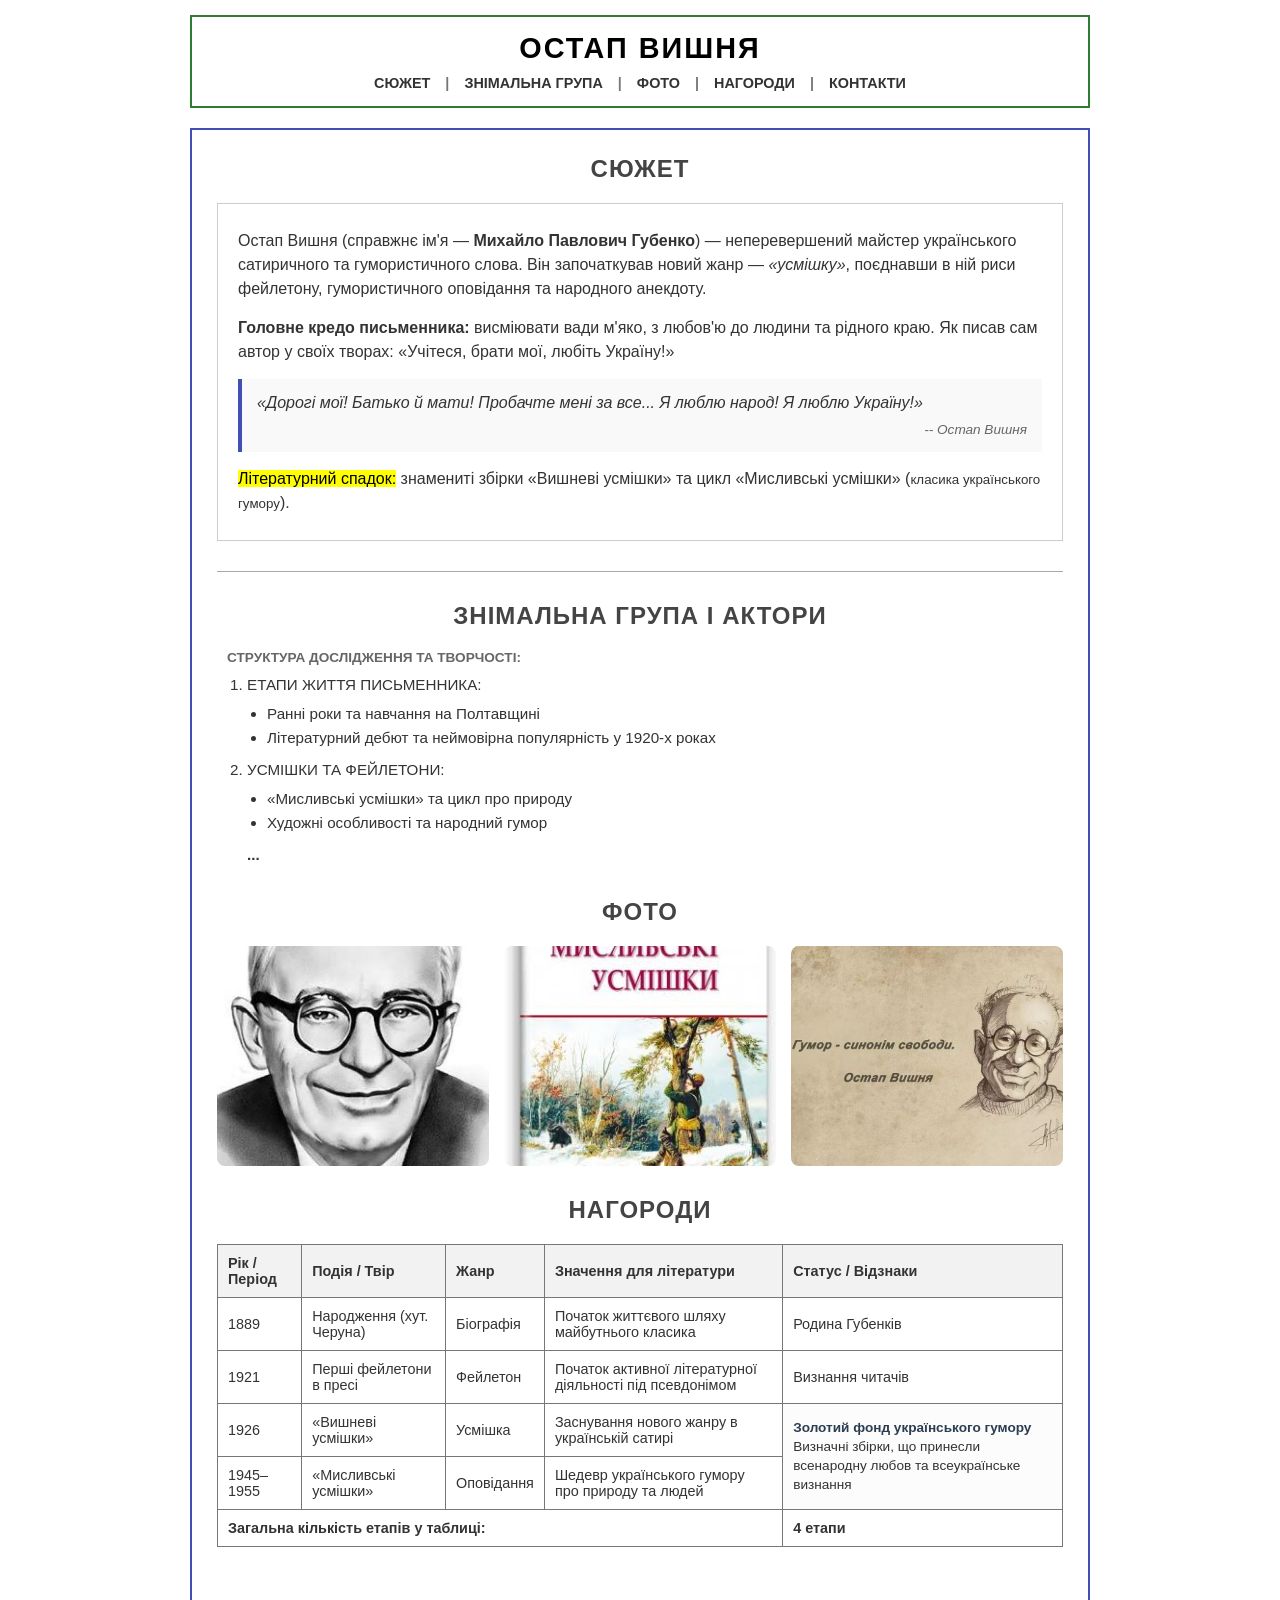
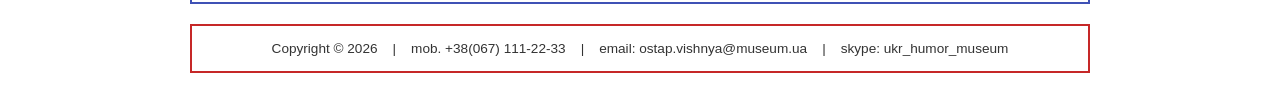
==== index.html @ f0d38ed3 "Initial commit" ====
<!DOCTYPE html>
<html lang="uk">
<head>
    <meta charset="UTF-8">
    <meta name="viewport" content="width=device-width, initial-scale=1.0">
    <meta name="description" content="Персональний сайт, присвячений життю та творчості Остапа Вишні">
    <title>Остап Вишня — Життя і творчість</title>
    <link rel="stylesheet" href="css/styles.css">
</head>
<body>

    <!-- Шапка сайту (Зелена рамка на макеті) -->
    <header class="site-header">
        <div class="header-box">
            <h1>ОСТАП ВИШНЯ</h1>
            <nav class="main-nav">
                <ul>
                    <li><a href="#story">СЮЖЕТ</a></li>
                    <li><span>|</span></li>
                    <li><a href="#team">ЗНІМАЛЬНА ГРУПА</a></li>
                    <li><span>|</span></li>
                    <li><a href="#photos">ФОТО</a></li>
                    <li><span>|</span></li>
                    <li><a href="#awards">НАГОРОДИ</a></li>
                    <li><span>|</span></li>
                    <li><a href="contact.html">КОНТАКТИ</a></li>
                </ul>
            </nav>
        </div>
    </header>

    <!-- Головний контейнер вмісту (Синя рамка на макеті) -->
    <main class="main-container">
        
        <!-- Секція: СЮЖЕТ -->
        <section id="story" class="content-section">
            <h2>СЮЖЕТ</h2>
            <div class="story-content">
                <p>
                    Остап Вишня (справжнє ім'я — <strong>Михайло Павлович Губенко</strong>) — неперевершений майстер українського сатиричного та гумористичного слова. 
                    Він започаткував новий жанр — <em>«усмішку»</em>, поєднавши в ній риси фейлетону, гумористичного оповідання та народного анекдоту.
                </p>
                
                <p>
                    <strong>Головне кредо письменника:</strong> висміювати вади м'яко, з любов'ю до людини та рідного краю. 
                    Як писав сам автор у своїх творах: <q>Учітеся, брати мої, любіть Україну!</q>
                </p>

                <blockquote cite="https://uk.wikipedia.org/wiki/Остап_Вишня">
                    <p>«Дорогі мої! Батько й мати! Пробачте мені за все... Я люблю народ! Я люблю Україну!»</p>
                    <cite>-- Остап Вишня</cite>
                </blockquote>

                <p>
                    <mark>Літературний спадок:</mark> знамениті збірки «Вишневі усмішки» та цикл «Мисливські усмішки» (<small>класика українського гумору</small>).
                </p>
            </div>
        </section>

        <hr class="section-divider">

        <!-- Секція: ЗНІМАЛЬНА ГРУПА І АКТОРИ -->
        <section id="team" class="content-section">
            <h2>ЗНІМАЛЬНА ГРУПА І АКТОРИ</h2>
            <div class="team-content">
                <p class="text-label">СТРУКТУРА ДОСЛІДЖЕННЯ ТА ТВОРЧОСТІ:</p>
                <ol>
                    <li>ЕТАПИ ЖИТТЯ ПИСЬМЕННИКА:
                        <ul>
                            <li>Ранні роки та навчання на Полтавщині</li>
                            <li>Літературний дебют та неймовірна популярність у 1920-х роках</li>
                        </ul>
                    </li>
                    <li>УСМІШКИ ТА ФЕЙЛЕТОНИ:
                        <ul>
                            <li>«Мисливські усмішки» та цикл про природу</li>
                            <li>Художні особливості та народний гумор</li>
                        </ul>
                    </li>
                    <li class="dots">...</li>
                </ol>
            </div>
        </section>

       <!-- Секція: ФОТО -->
        <section id="photos" class="content-section">
            <h2>ФОТО</h2>
            <div class="photo-grid">
                
                <!-- 1. Звичайна картинка (Портрет Остапа Вишні) -->
                <div class="photo-card">
                    <img src="images/ostap_visnya.jpg" alt="Портрет Остапа Вишні">
                </div>

                <!-- 2. Картинка-посилання на іншу сторінку (Обкладинка книг) -->
                <div class="photo-card">
                    <a href="contact.html">
                        <img src="images/books.jpg" alt="Мисливські усмішки">
                    </a>
                </div>

                             <!-- 3. Картинка з інтерактивною областю переходу (Ілюстрація з риболовлею) -->
<div class="photo-card">
    <img src="images/nature.jpg" alt="Ілюстрація до творів" usemap="#workmap">
    <map name="workmap">
        <area shape="rect" coords="0,0,250,250" href="https://uk.wikipedia.org/wiki/Остап_Вишня" target="_blank" alt="Біографія Остапа Вишні на Вікіпедії">
    </map>
</div>
        </section>
        <!-- Секція: НАГОРОДИ (Таблиця з об'єднанням комірок для літературної спадщини) -->
        <section id="awards" class="content-section">
            <h2>НАГОРОДИ</h2>
            <table class="custom-table">
                <thead>
                    <tr>
                        <th>Рік / Період</th>
                        <th>Подія / Твір</th>
                        <th>Жанр</th>
                        <th>Значення для літератури</th>
                        <th>Статус / Відзнаки</th>
                    </tr>
                </thead>
                <tbody>
                    <tr>
                        <td>1889</td>
                        <td>Народження (хут. Черуна)</td>
                        <td>Біографія</td>
                        <td>Початок життєвого шляху майбутнього класика</td>
                        <td>Родина Губенків</td>
                    </tr>
                    <tr>
                        <td>1921</td>
                        <td>Перші фейлетони в пресі</td>
                        <td>Фейлетон</td>
                        <td>Початок активної літературної діяльності під псевдонімом</td>
                        <td>Визнання читачів</td>
                    </tr>
                    <tr>
                        <td>1926</td>
                        <td>«Вишневі усмішки»</td>
                        <td>Усмішка</td>
                        <td>Заснування нового жанру в українській сатирі</td>
                        <td rowspan="2" class="merged-content-cell">
                            <strong>Золотий фонд українського гумору</strong><br>
                            <span>Визначні збірки, що принесли всенародну любов та всеукраїнське визнання</span>
                        </td>
                    </tr>
                    <tr>
                        <td>1945–1955</td>
                        <td>«Мисливські усмішки»</td>
                        <td>Оповідання</td>
                        <td>Шедевр українського гумору про природу та людей</td>
                    </tr>
                </tbody>
                <tfoot>
                    <tr>
                        <td colspan="4">Загальна кількість етапів у таблиці:</td>
                        <td><strong>4 етапи</strong></td>
                    </tr>
                </tfoot>
            </table>
        </section>

    </main>

    <!-- Підвал сайту (Червона рамка на макеті) -->
    <footer class="site-footer">
        <div class="footer-content">
            <span>Copyright &copy; 2026</span> 
            <span>|</span> 
            <span>mob. +38(067) 111-22-33</span> 
            <span>|</span> 
            <span>email: ostap.vishnya@museum.ua</span> 
            <span>|</span> 
            <span>skype: ukr_humor_museum</span>
        </div>
    </footer>

</body>
</html>
---- css/styles.css ----
*
{
box-sizing: border-box;
margin: 0;
padding: 0;
}

html {
scroll-behavior: smooth;
}

body {
margin: 0;
font-family: Arial, Helvetica, sans-serif;
font-size: 14px;
background: #fff;
color: #333;
padding: 15px;
}

.page {
width: 844px;
max-width: 100%;
margin: 0 auto;
padding-bottom: 90px;
}

/* =========================================
ШАПКА САЙТУ (Головна сторінка - index.html)
========================================= */
.site-header {
border: 2px solid #2e7d32;
padding: 15px;
background-color: #fff;
max-width: 900px;
margin: 0 auto 20px auto;
text-align: center;
}

.header-box h1 {
font-size: 1.8rem;
letter-spacing: 2px;
margin-bottom: 10px;
color: #000;
}

.main-nav ul {
list-style: none;
display: flex;
justify-content: center;
align-items: center;
gap: 15px;
font-weight: bold;
font-size: 0.9rem;
}

.main-nav ul li a {
text-decoration: none;
color: #333;
transition: color 0.2s;
}

.main-nav ul li a:hover {
color: #1976d2;
}

.main-nav ul li span {
color: #777;
}

/* =========================================
ГОЛОВНИЙ КОНТЕЙНЕР (Головна сторінка)
========================================= */
.main-container {
border: 2px solid #3f51b5;
background-color: #fff;
max-width: 900px;
margin: 0 auto 20px auto;
padding: 25px;
}

.content-section {
margin-bottom: 30px;
}

.content-section h2 {
text-align: center;
font-size: 1.5rem;
letter-spacing: 1px;
margin-bottom: 20px;
color: #444;
}

/* Секція: СЮЖЕТ */
.story-content {
border: 1px solid #ccc;
padding: 25px 20px;
display: flex;
flex-direction: column;
gap: 15px;
font-size: 1rem;
line-height: 1.5;
}

.story-content blockquote {
background: #f9f9f9;
border-left: 4px solid #3f51b5;
padding: 12px 15px;
font-style: italic;
}

.story-content cite {
display: block;
text-align: right;
font-size: 0.85rem;
color: #666;
margin-top: 5px;
}

/* Секція: ЗНІМАЛЬНА ГРУПА І АКТОРИ */
.team-content {
padding-left: 10px;
}

.team-content .text-label {
font-size: 0.85rem;
color: #666;
margin-bottom: 8px;
font-weight: bold;
}

.team-content ol {
padding-left: 20px;
font-size: 0.95rem;
line-height: 1.6;
}

.team-content ul {
padding-left: 20px;
list-style-type: disc;
margin-top: 4px;
margin-bottom: 8px;
}

.team-content .dots {
list-style: none;
font-weight: bold;
margin-top: 5px;
}

/* Секція: ФОТО (Картинки повністю заповнюють блоки, БЕЗ рамок) */
.photo-grid {
display: flex;
gap: 15px;
justify-content: space-between;
}

.photo-card {
flex: 1;
border: none; /* Рамку прибрано */
height: 220px;
display: flex;
justify-content: center;
align-items: center;
overflow: hidden;
background-color: transparent;
}

.photo-card img {
width: 100%;
height: 100%;
object-fit: cover;
display: block;
border-radius: 8px; /* Додано невелике заокруглення для естетики */
}

.photo-card a {
display: block;
width: 100%;
height: 100%;
}

/* Секція: НАГОРОДИ (Таблиця) */
.custom-table {
width: 100%;
border-collapse: collapse;
margin-top: 10px;
font-size: 0.90rem;
}

.custom-table th,
.custom-table td {
border: 1px solid #777;
padding: 10px;
text-align: left;
vertical-align: middle;
}

.custom-table th {
background-color: #f2f2f2;
font-weight: bold;
}

.custom-table tfoot td {
background-color: #fff;
font-weight: bold;
}

.merged-content-cell {
background-color: #fcfcfc;
text-align: center;
vertical-align: middle;
font-size: 0.85rem;
line-height: 1.4;
padding: 10px;
}

.merged-content-cell strong {
color: #2c3e50;
}

.section-divider {
border: none;
border-top: 1px solid #aaa;
margin: 30px 0;
}

/* =========================================
ПІДВАЛ САЙТУ (Головна сторінка)
========================================= */
.site-footer {
border: 2px solid #c62828;
background-color: #fff;
max-width: 900px;
margin: 0 auto;
padding: 15px;
text-align: center;
font-size: 0.85rem;
}

.footer-content {
display: flex;
justify-content: center;
gap: 15px;
flex-wrap: wrap;
color: #333;
}

/* =========================================
ВЕРХНІЙ БЛОК (Сторінка контактів - contact.html)
========================================= */
.top {
display: flex;
border: 1px dashed #333;
min-height: 325px;
margin-top: 10px;
}

.info {
flex: 0 0 63%;
border-right: 1px solid #333;
padding: 12px 10px 12px 0;
font-size: 22px;
line-height: 27px;
overflow: hidden;
}

.info p {
margin: 0;
}

.pic {
width: 64px;
height: 90px;
border: 1px solid #333;
background: #fff;
object-fit: cover;
}

.pic.left { float: left; margin: 6px 45px 8px 11px; }
.spacer { float: right; width: 0; height: 81px; }
.pic.right { float: right; clear: right; margin: 18px 14px 0 12px; }
.pic.nowrap { float: left; clear: both; margin: 13px 0 0 25px; }

/* Картки (Зображення повністю заповнюють блок, БЕЗ рамок) */
.cards {
flex: 1;
position: relative;
}

.card {
position: absolute;
width: 142px;
height: 153px;
border-radius: 14px;
border: none; /* Рамки прибрано /
padding: 0;
overflow: hidden;
background: transparent;
box-shadow: 0 4px 10px rgba(0,0,0,0.15); / Легка тінь, щоб картки не зливалися */
}

.card img {
display: block;
width: 100%;
height: 100%;
object-fit: cover;
object-position: center;
}

.card.red { left: 47px; top: 34px; z-index: 1;}
.card.blue { left: 92px; top: 79px; z-index: 2;}
.card.orange { left: 137px; top: 124px; z-index: 3;}

/* =========================================
СПІЛЬНІ БЛОКИ (Меню, Форми, Соцмережі)
========================================= */
.menu {
position: sticky;
top: 0;
z-index: 10;
display: flex;
background: #fff;
border: 1px solid #333;
border-top: 0;
}

.menu a {
flex: 1;
height: 50px;
display: flex;
align-items: center;
justify-content: center;
color: #000;
text-decoration: none;
font-size: 15px;
border-left: 1px solid #333;
}

.menu a:first-child { border-left: 0; }
.menu a:hover { background: #b3d4fc; }

form { position: relative; }
fieldset { border: 0; margin: 0; padding: 0; min-width: 0; }
legend { position: absolute; top: 4px; left: 4px; padding: 0; font-size: 13px; }

input[type=text], input[type=email], input[type=password], input[type=tel],
input[type=url], input[type=number], input[type=date], select, textarea {
display: block;
width: 100%;
height: 33px;
margin: 0;
border: 1px solid #333;
background: #fff;
padding: 0 8px;
font-size: 13px;
font-family: inherit;
}

.btn {
height: 30px;
padding: 0 16px;
background: #fff;
border: 1px solid #333;
font: bold 13px Arial, sans-serif;
cursor: pointer;
}

.btn:hover { background: #f1f1f1; }

.f { margin-bottom: 8px; }
.f label { display: block; height: 20px; line-height: 20px; font-size: 17px; }
.f input, .f select { margin-top: 6px; }

/* Форма реєстрації */
#reg { background: #b3d4fc; border: 1px dashed #333; height: 466px; }
.reg-grid { display: grid; grid-template-columns: 275px 271px; column-gap: 95px; justify-content: center; }
.col-left { padding-top: 28px; }
.col-right { padding-top: 31px; }

.avatar {
width: 120px; height: 120px; border: 1px solid #333; border-radius: 50%; background: #fff;
margin: 0 auto 2px; display: flex; align-items: center; justify-content: center;
}

.col-right .f:first-child { margin-bottom: 16px; }
.gender { margin-top: 3px; }
.gender .gl { display: block; height: 20px; line-height: 20px; font-size: 17px; }
.gender .opts { display: flex; align-items: center; gap: 37px; height: 24px; margin-top: 4px; padding-left: 20px; font-size: 13px; }
.gender .opts label { display: flex; align-items: center; gap: 4px; }
.gender input { margin: 0; }

.inl { display: flex; align-items: center; }
.inl label { font-size: 17px; }
.inl.age { margin-top: 7px; }
.inl.age label { width: 67px; }
.inl.age input { width: 86px; height: 30px; }
.inl.date { margin-top: 8px; }
.inl.date label { margin-right: 12px; }
.inl.date input { width: 108px; height: 37px; padding: 0 4px; }

.terms { display: flex; align-items: center; justify-content: center; gap: 6px; height: 24px; margin-top: 4px; font-size: 13px; }
.terms input { margin: 0; }

.btns { display: flex; justify-content: center; gap: 71px; margin-top: 11px; padding-left: 24px; }
.btns .btn:first-child { width: 140px; }
.btns .btn:last-child { width: 131px; }

/* Форма входу */
#login {
width: 387px; max-width: 100%; height: 174px; margin-left: 247px;
background: #c5e0b4; border: 1px dashed #333; padding: 39px 60px 0 54px;
}
#login legend { left: 0; right: 0; top: 5px; text-align: center; }
#login input { height: 34px; margin-bottom: 11px; }
#login .btn { display: block; width: 95px; margin: 13px auto 0; }

/* Форма зворотного зв'язку */
#feedback { background: #fff2a8; border: 1px solid #333; height: 208px; }
.fb-grid { display: flex; gap: 19px; padding: 34px 43px 0 37px; }
.fb-left { width: 271px; flex: none; padding-top: 3px; }
.fb-left input, .fb-left select { margin-bottom: 12px; }
.fb-left .btn { display: block; width: 131px; margin: 0 auto; }
.fb-grid textarea { flex: 1; height: 168px; padding: 18px 10px 0 45px; resize: none; }

/* Соцмережі */
.social { display: flex; align-items: center; gap: 11px; margin: 13px 0 0 4px; }
.social .title {
display: flex; align-items: center; width: 170px; height: 65px; padding: 0 8px;
border: 1px dashed #333; font-size: 18px; line-height: 1.15;
}
.social .icons {
display: flex; align-items: center; justify-content: center; gap: 18px;
width: 241px; height: 65px; border: 1px dashed #333;
}
.social .icons a { width: 56px; height: 56px; border: 1px dashed #333; border-radius: 50%; display: block; }
.social .icons a:hover { background: #b3d4fc; }

/* Фіксована стрілка */
.to-top { position: fixed; right: 24px; bottom: 24px; width: 72px; height: 72px; display: block; z-index: 1000; }
.to-top svg { width: 100%; height: 100%; }
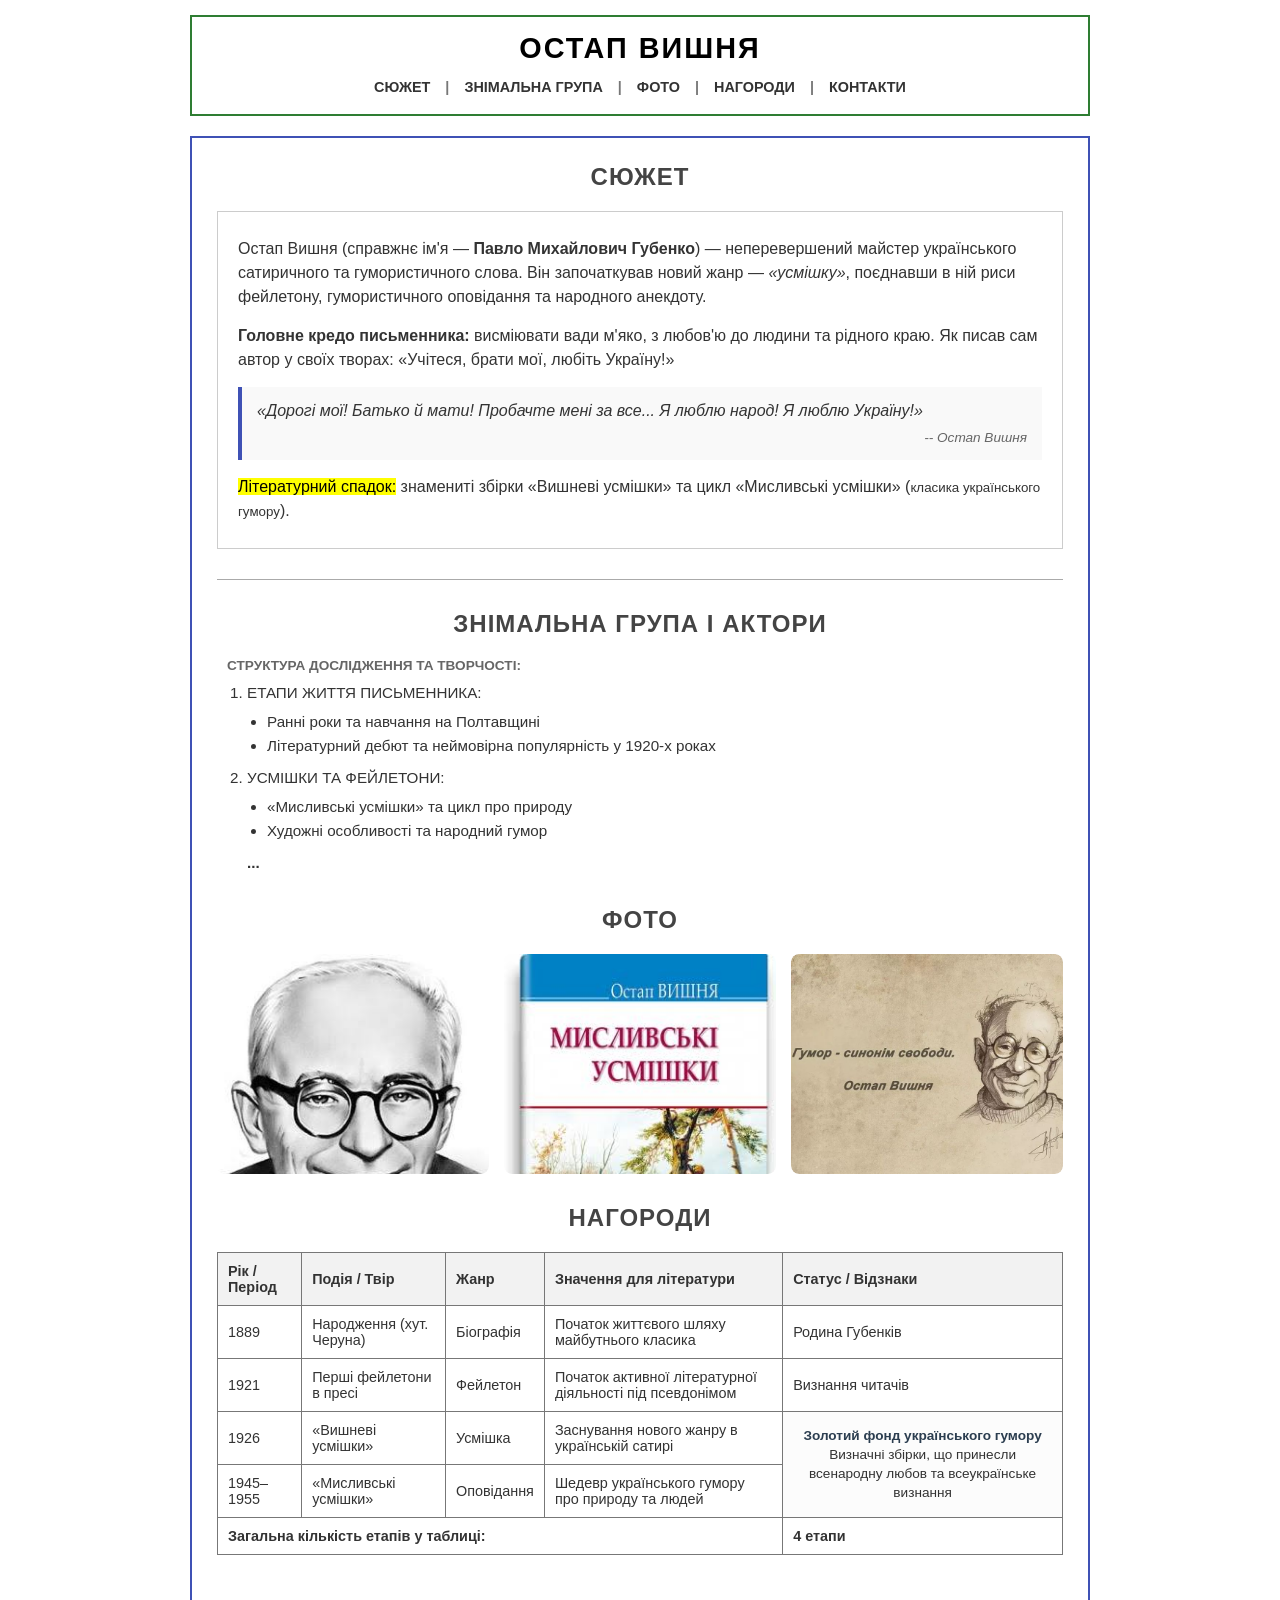
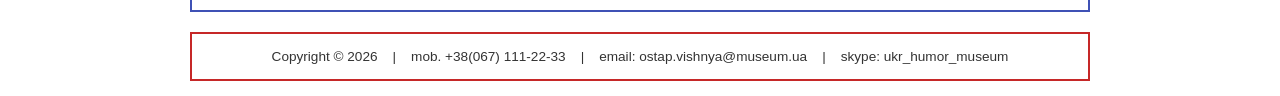
==== commit 439a8f06: "Оновив адаптивні стилі" ====
--- a/index.html
+++ b/index.html
@@ -37,7 +37,7 @@
             <h2>СЮЖЕТ</h2>
             <div class="story-content">
                 <p>
-                    Остап Вишня (справжнє ім'я — <strong>Михайло Павлович Губенко</strong>) — неперевершений майстер українського сатиричного та гумористичного слова. 
+                    Остап Вишня (справжнє ім'я — <strong>Павло Михайлович Губенко</strong>) — неперевершений майстер українського сатиричного та гумористичного слова. 
                     Він започаткував новий жанр — <em>«усмішку»</em>, поєднавши в ній риси фейлетону, гумористичного оповідання та народного анекдоту.
                 </p>
                 
@@ -81,8 +81,7 @@
                 </ol>
             </div>
         </section>
-
-       <!-- Секція: ФОТО -->
+       <!-- ФОТО -->
         <section id="photos" class="content-section">
             <h2>ФОТО</h2>
             <div class="photo-grid">
@@ -106,10 +105,12 @@
         <area shape="rect" coords="0,0,250,250" href="https://uk.wikipedia.org/wiki/Остап_Вишня" target="_blank" alt="Біографія Остапа Вишні на Вікіпедії">
     </map>
 </div>
+            </div>
         </section>
         <!-- Секція: НАГОРОДИ (Таблиця з об'єднанням комірок для літературної спадщини) -->
         <section id="awards" class="content-section">
             <h2>НАГОРОДИ</h2>
+            <div class="table-wrap">
             <table class="custom-table">
                 <thead>
                     <tr>
@@ -159,6 +160,7 @@
                     </tr>
                 </tfoot>
             </table>
+            </div>
         </section>
 
     </main>
--- a/css/styles.css
+++ b/css/styles.css
@@ -1,388 +1,170 @@
-*
-{
-box-sizing: border-box;
-margin: 0;
-padding: 0;
-}
-
-html {
-scroll-behavior: smooth;
-}
+
+
+* { box-sizing: border-box; margin: 0; padding: 0; }
+
+html { scroll-behavior: smooth; }
 
 body {
-margin: 0;
-font-family: Arial, Helvetica, sans-serif;
-font-size: 14px;
-background: #fff;
-color: #333;
-padding: 15px;
-}
-
-.page {
-width: 844px;
-max-width: 100%;
-margin: 0 auto;
-padding-bottom: 90px;
-}
-
-/* =========================================
-ШАПКА САЙТУ (Головна сторінка - index.html)
-========================================= */
-.site-header {
-border: 2px solid #2e7d32;
-padding: 15px;
-background-color: #fff;
-max-width: 900px;
-margin: 0 auto 20px auto;
-text-align: center;
-}
-
-.header-box h1 {
-font-size: 1.8rem;
-letter-spacing: 2px;
-margin-bottom: 10px;
-color: #000;
-}
+  font-family: Arial, Helvetica, sans-serif;
+  font-size: 14px;
+  background: #fff;
+  color: #333;
+  padding: 15px;
+}
+
+img { max-width: 100%; height: auto; display: block; }
+
+/* Гнучкий контейнер замість фіксованих 844px */
+.page { width: 100%; max-width: 900px; margin: 0 auto; padding-bottom: 90px; }
+
+
+.site-header,
+.main-container,
+.site-footer { width: 100%; max-width: 900px; margin: 0 auto 20px; background: #fff; }
+
+.site-header { border: 2px solid #2e7d32; padding: 15px; text-align: center; }
+.header-box h1 { font-size: clamp(1.3rem, 4vw, 1.8rem); letter-spacing: 2px; margin-bottom: 10px; color: #000; }
+
 
 .main-nav ul {
-list-style: none;
-display: flex;
-justify-content: center;
-align-items: center;
-gap: 15px;
-font-weight: bold;
-font-size: 0.9rem;
-}
-
-.main-nav ul li a {
-text-decoration: none;
-color: #333;
-transition: color 0.2s;
-}
-
-.main-nav ul li a:hover {
-color: #1976d2;
-}
-
-.main-nav ul li span {
-color: #777;
-}
-
-/* =========================================
-ГОЛОВНИЙ КОНТЕЙНЕР (Головна сторінка)
-========================================= */
-.main-container {
-border: 2px solid #3f51b5;
-background-color: #fff;
-max-width: 900px;
-margin: 0 auto 20px auto;
-padding: 25px;
-}
-
-.content-section {
-margin-bottom: 30px;
-}
-
-.content-section h2 {
-text-align: center;
-font-size: 1.5rem;
-letter-spacing: 1px;
-margin-bottom: 20px;
-color: #444;
-}
-
-/* Секція: СЮЖЕТ */
+  list-style: none;
+  display: flex;
+  flex-wrap: wrap;
+  justify-content: center;
+  align-items: center;
+  gap: 8px 15px;
+  font-weight: bold;
+  font-size: 0.9rem;
+}
+.main-nav a { text-decoration: none; color: #333; transition: color .2s; padding: 4px 0; display: inline-block; }
+.main-nav a:hover { color: #1976d2; }
+.main-nav li span { color: #777; }
+
+.main-container { border: 2px solid #3f51b5; padding: clamp(12px, 3vw, 25px); }
+.content-section { margin-bottom: 30px; }
+.content-section h2 { text-align: center; font-size: clamp(1.15rem, 3vw, 1.5rem); letter-spacing: 1px; margin-bottom: 20px; color: #444; }
+
+/* FLEXBOX #2: колонка «Сюжет» */
 .story-content {
-border: 1px solid #ccc;
-padding: 25px 20px;
-display: flex;
-flex-direction: column;
-gap: 15px;
-font-size: 1rem;
-line-height: 1.5;
-}
-
-.story-content blockquote {
-background: #f9f9f9;
-border-left: 4px solid #3f51b5;
-padding: 12px 15px;
-font-style: italic;
-}
-
-.story-content cite {
-display: block;
-text-align: right;
-font-size: 0.85rem;
-color: #666;
-margin-top: 5px;
-}
-
-/* Секція: ЗНІМАЛЬНА ГРУПА І АКТОРИ */
-.team-content {
-padding-left: 10px;
-}
-
-.team-content .text-label {
-font-size: 0.85rem;
-color: #666;
-margin-bottom: 8px;
-font-weight: bold;
-}
-
-.team-content ol {
-padding-left: 20px;
-font-size: 0.95rem;
-line-height: 1.6;
-}
-
-.team-content ul {
-padding-left: 20px;
-list-style-type: disc;
-margin-top: 4px;
-margin-bottom: 8px;
-}
-
-.team-content .dots {
-list-style: none;
-font-weight: bold;
-margin-top: 5px;
-}
-
-/* Секція: ФОТО (Картинки повністю заповнюють блоки, БЕЗ рамок) */
+  border: 1px solid #ccc;
+  padding: clamp(12px, 3vw, 25px) clamp(10px, 3vw, 20px);
+  display: flex;
+  flex-direction: column;
+  gap: 15px;
+  font-size: 1rem;
+  line-height: 1.5;
+}
+.story-content blockquote { background: #f9f9f9; border-left: 4px solid #3f51b5; padding: 12px 15px; font-style: italic; }
+.story-content cite { display: block; text-align: right; font-size: .85rem; color: #666; margin-top: 5px; }
+
+.team-content { padding-left: 10px; }
+.team-content .text-label { font-size: .85rem; color: #666; margin-bottom: 8px; font-weight: bold; }
+.team-content ol { padding-left: 20px; font-size: .95rem; line-height: 1.6; }
+.team-content ul { padding-left: 20px; list-style: disc; margin: 4px 0 8px; }
+.team-content .dots { list-style: none; font-weight: bold; margin-top: 5px; }
+
+
 .photo-grid {
-display: flex;
-gap: 15px;
-justify-content: space-between;
-}
-
-.photo-card {
-flex: 1;
-border: none; /* Рамку прибрано */
-height: 220px;
-display: flex;
-justify-content: center;
-align-items: center;
-overflow: hidden;
-background-color: transparent;
-}
-
-.photo-card img {
-width: 100%;
-height: 100%;
-object-fit: cover;
-display: block;
-border-radius: 8px; /* Додано невелике заокруглення для естетики */
-}
-
-.photo-card a {
-display: block;
-width: 100%;
-height: 100%;
-}
-
-/* Секція: НАГОРОДИ (Таблиця) */
-.custom-table {
-width: 100%;
-border-collapse: collapse;
-margin-top: 10px;
-font-size: 0.90rem;
-}
-
-.custom-table th,
-.custom-table td {
-border: 1px solid #777;
-padding: 10px;
-text-align: left;
-vertical-align: middle;
-}
-
-.custom-table th {
-background-color: #f2f2f2;
-font-weight: bold;
-}
-
-.custom-table tfoot td {
-background-color: #fff;
-font-weight: bold;
-}
-
-.merged-content-cell {
-background-color: #fcfcfc;
-text-align: center;
-vertical-align: middle;
-font-size: 0.85rem;
-line-height: 1.4;
-padding: 10px;
-}
-
-.merged-content-cell strong {
-color: #2c3e50;
-}
-
-.section-divider {
-border: none;
-border-top: 1px solid #aaa;
-margin: 30px 0;
-}
-
-/* =========================================
-ПІДВАЛ САЙТУ (Головна сторінка)
-========================================= */
-.site-footer {
-border: 2px solid #c62828;
-background-color: #fff;
-max-width: 900px;
-margin: 0 auto;
-padding: 15px;
-text-align: center;
-font-size: 0.85rem;
-}
-
-.footer-content {
-display: flex;
-justify-content: center;
-gap: 15px;
-flex-wrap: wrap;
-color: #333;
-}
-
-/* =========================================
-ВЕРХНІЙ БЛОК (Сторінка контактів - contact.html)
-========================================= */
-.top {
-display: flex;
-border: 1px dashed #333;
-min-height: 325px;
-margin-top: 10px;
-}
+  display: grid;
+  grid-template-columns: repeat(3, 1fr);
+  gap: 15px;
+}
+.photo-card { height: 220px; overflow: hidden; border-radius: 8px; }
+.photo-card a { display: block; width: 100%; height: 100%; }
+.photo-card img { width: 100%; height: 100%; object-fit: cover; object-position: center top; border-radius: 8px; }
+
+/* Таблиця: горизонтальний скрол на вузьких екранах */
+.table-wrap { overflow-x: auto; -webkit-overflow-scrolling: touch; margin-top: 10px; }
+.custom-table { width: 100%; min-width: 640px; border-collapse: collapse; font-size: .9rem; }
+.custom-table th, .custom-table td { border: 1px solid #777; padding: 10px; text-align: left; vertical-align: middle; }
+.custom-table th { background: #f2f2f2; }
+.custom-table tfoot td { font-weight: bold; }
+.merged-content-cell { background: #fcfcfc; text-align: center !important; font-size: .85rem; line-height: 1.4; }
+.merged-content-cell strong { color: #2c3e50; }
+.section-divider { border: none; border-top: 1px solid #aaa; margin: 30px 0; }
+
+.site-footer { border: 2px solid #c62828; padding: 15px; text-align: center; font-size: .85rem; margin-bottom: 0; }
+.footer-content { display: flex; justify-content: center; flex-wrap: wrap; gap: 6px 15px; }
+
+
+
+
+.top { display: flex; border: 1px dashed #333; min-height: 325px; margin-top: 10px; }
 
 .info {
-flex: 0 0 63%;
-border-right: 1px solid #333;
-padding: 12px 10px 12px 0;
-font-size: 22px;
-line-height: 27px;
-overflow: hidden;
-}
-
-.info p {
-margin: 0;
-}
-
-.pic {
-width: 64px;
-height: 90px;
-border: 1px solid #333;
-background: #fff;
-object-fit: cover;
-}
-
-.pic.left { float: left; margin: 6px 45px 8px 11px; }
-.spacer { float: right; width: 0; height: 81px; }
-.pic.right { float: right; clear: right; margin: 18px 14px 0 12px; }
-.pic.nowrap { float: left; clear: both; margin: 13px 0 0 25px; }
-
-/* Картки (Зображення повністю заповнюють блок, БЕЗ рамок) */
-.cards {
-flex: 1;
-position: relative;
-}
-
+  flex: 0 0 63%;
+  border-right: 1px solid #333;
+  padding: 12px 10px 12px 0;
+  font-size: clamp(15px, 2.4vw, 22px);
+  line-height: 1.25;
+  overflow: hidden;
+}
+.info p { margin: 0; }
+
+.pic { width: 64px; height: 90px; border: 1px solid #333; background: #fff; object-fit: cover; }
+.pic.left   { float: left;  margin: 6px 45px 8px 11px; }
+.spacer     { float: right; width: 0; height: 81px; }
+.pic.right  { float: right; clear: right; margin: 18px 14px 0 12px; }
+.pic.nowrap { float: left;  clear: both;  margin: 13px 0 0 25px; }
+
+.cards { flex: 1; position: relative; }
 .card {
-position: absolute;
-width: 142px;
-height: 153px;
-border-radius: 14px;
-border: none; /* Рамки прибрано /
-padding: 0;
-overflow: hidden;
-background: transparent;
-box-shadow: 0 4px 10px rgba(0,0,0,0.15); / Легка тінь, щоб картки не зливалися */
-}
-
-.card img {
-display: block;
-width: 100%;
-height: 100%;
-object-fit: cover;
-object-position: center;
-}
-
-.card.red { left: 47px; top: 34px; z-index: 1;}
-.card.blue { left: 92px; top: 79px; z-index: 2;}
-.card.orange { left: 137px; top: 124px; z-index: 3;}
-
-/* =========================================
-СПІЛЬНІ БЛОКИ (Меню, Форми, Соцмережі)
-========================================= */
-.menu {
-position: sticky;
-top: 0;
-z-index: 10;
-display: flex;
-background: #fff;
-border: 1px solid #333;
-border-top: 0;
-}
-
+  position: absolute;
+  width: 142px; height: 153px;
+  border-radius: 14px;
+  overflow: hidden;
+  background: transparent;
+  box-shadow: 0 4px 10px rgba(0,0,0,.15);
+}
+.card img { width: 100%; height: 100%; object-fit: cover; }
+.card.red    { left: 47px;  top: 34px;  z-index: 1; }
+.card.blue   { left: 92px;  top: 79px;  z-index: 2; }
+.card.orange { left: 137px; top: 124px; z-index: 3; }
+
+/* Меню (sticky) */
+.menu { position: sticky; top: 0; z-index: 10; display: flex; background: #fff; border: 1px solid #333; border-top: 0; }
 .menu a {
-flex: 1;
-height: 50px;
-display: flex;
-align-items: center;
-justify-content: center;
-color: #000;
-text-decoration: none;
-font-size: 15px;
-border-left: 1px solid #333;
-}
-
+  flex: 1; min-height: 50px;
+  display: flex; align-items: center; justify-content: center; text-align: center;
+  color: #000; text-decoration: none; font-size: 15px; padding: 4px 8px;
+  border-left: 1px solid #333;
+}
 .menu a:first-child { border-left: 0; }
 .menu a:hover { background: #b3d4fc; }
 
+/* Спільні елементи форм */
 form { position: relative; }
-fieldset { border: 0; margin: 0; padding: 0; min-width: 0; }
-legend { position: absolute; top: 4px; left: 4px; padding: 0; font-size: 13px; }
+fieldset { border: 0; min-width: 0; }
+legend { position: absolute; top: 4px; left: 4px; font-size: 13px; }
 
 input[type=text], input[type=email], input[type=password], input[type=tel],
 input[type=url], input[type=number], input[type=date], select, textarea {
-display: block;
-width: 100%;
-height: 33px;
-margin: 0;
-border: 1px solid #333;
-background: #fff;
-padding: 0 8px;
-font-size: 13px;
-font-family: inherit;
-}
-
-.btn {
-height: 30px;
-padding: 0 16px;
-background: #fff;
-border: 1px solid #333;
-font: bold 13px Arial, sans-serif;
-cursor: pointer;
-}
-
+  display: block; width: 100%; height: 33px;
+  border: 1px solid #333; background: #fff;
+  padding: 0 8px; font: 13px Arial, sans-serif;
+}
+
+.btn { height: 30px; padding: 0 16px; background: #fff; border: 1px solid #333; font: bold 13px Arial, sans-serif; cursor: pointer; }
 .btn:hover { background: #f1f1f1; }
 
 .f { margin-bottom: 8px; }
 .f label { display: block; height: 20px; line-height: 20px; font-size: 17px; }
 .f input, .f select { margin-top: 6px; }
 
-/* Форма реєстрації */
-#reg { background: #b3d4fc; border: 1px dashed #333; height: 466px; }
-.reg-grid { display: grid; grid-template-columns: 275px 271px; column-gap: 95px; justify-content: center; }
-.col-left { padding-top: 28px; }
+/* Форма реєстрації: висота за вмістом, а не фіксовані 466px */
+#reg { background: #b3d4fc; border: 1px dashed #333; padding: 0 12px 20px; }
+
+/* GRID #2: дві колонки форми реєстрації */
+.reg-grid {
+  display: grid;
+  grid-template-columns: repeat(2, minmax(0, 275px));
+  column-gap: clamp(20px, 8vw, 95px);
+  justify-content: center;
+}
+.col-left  { padding-top: 28px; }
 .col-right { padding-top: 31px; }
 
-.avatar {
-width: 120px; height: 120px; border: 1px solid #333; border-radius: 50%; background: #fff;
-margin: 0 auto 2px; display: flex; align-items: center; justify-content: center;
-}
-
+.avatar { width: 120px; height: 120px; border: 1px solid #333; border-radius: 50%; background: #fff; margin: 0 auto 2px; display: flex; align-items: center; justify-content: center; }
 .col-right .f:first-child { margin-bottom: 16px; }
 .gender { margin-top: 3px; }
 .gender .gl { display: block; height: 20px; line-height: 20px; font-size: 17px; }
@@ -399,43 +181,131 @@
 .inl.date label { margin-right: 12px; }
 .inl.date input { width: 108px; height: 37px; padding: 0 4px; }
 
-.terms { display: flex; align-items: center; justify-content: center; gap: 6px; height: 24px; margin-top: 4px; font-size: 13px; }
+.terms { display: flex; align-items: center; justify-content: center; gap: 6px; min-height: 24px; margin-top: 4px; font-size: 13px; }
 .terms input { margin: 0; }
 
-.btns { display: flex; justify-content: center; gap: 71px; margin-top: 11px; padding-left: 24px; }
+.btns { display: flex; flex-wrap: wrap; justify-content: center; gap: 12px 71px; margin-top: 11px; }
 .btns .btn:first-child { width: 140px; }
-.btns .btn:last-child { width: 131px; }
-
-/* Форма входу */
+.btns .btn:last-child  { width: 131px; }
+
+/* Форма входу: центрується замість margin-left: 247px */
 #login {
-width: 387px; max-width: 100%; height: 174px; margin-left: 247px;
-background: #c5e0b4; border: 1px dashed #333; padding: 39px 60px 0 54px;
+  width: 100%; max-width: 387px; margin: 0 auto;
+  background: #c5e0b4; border: 1px dashed #333;
+  padding: 39px clamp(20px, 8vw, 60px) 20px clamp(20px, 8vw, 54px);
 }
 #login legend { left: 0; right: 0; top: 5px; text-align: center; }
 #login input { height: 34px; margin-bottom: 11px; }
 #login .btn { display: block; width: 95px; margin: 13px auto 0; }
 
-/* Форма зворотного зв'язку */
-#feedback { background: #fff2a8; border: 1px solid #333; height: 208px; }
-.fb-grid { display: flex; gap: 19px; padding: 34px 43px 0 37px; }
+/* Зворотний зв'язок: висота за вмістом */
+#feedback { background: #fff2a8; border: 1px solid #333; padding-bottom: 20px; }
+
+/* FLEXBOX #4: ліва колонка + textarea */
+.fb-grid { display: flex; gap: 19px; padding: 34px clamp(12px, 5vw, 43px) 0 clamp(12px, 4vw, 37px); }
 .fb-left { width: 271px; flex: none; padding-top: 3px; }
 .fb-left input, .fb-left select { margin-bottom: 12px; }
 .fb-left .btn { display: block; width: 131px; margin: 0 auto; }
-.fb-grid textarea { flex: 1; height: 168px; padding: 18px 10px 0 45px; resize: none; }
-
-/* Соцмережі */
-.social { display: flex; align-items: center; gap: 11px; margin: 13px 0 0 4px; }
-.social .title {
-display: flex; align-items: center; width: 170px; height: 65px; padding: 0 8px;
-border: 1px dashed #333; font-size: 18px; line-height: 1.15;
-}
-.social .icons {
-display: flex; align-items: center; justify-content: center; gap: 18px;
-width: 241px; height: 65px; border: 1px dashed #333;
-}
+.fb-grid textarea { flex: 1; min-width: 0; height: 168px; padding: 18px 10px 0 45px; resize: none; }
+
+/* FLEXBOX #5: соцмережі */
+.social { display: flex; flex-wrap: wrap; align-items: center; gap: 11px; margin: 13px 0 0 4px; }
+.social .title { display: flex; align-items: center; width: 170px; height: 65px; padding: 0 8px; border: 1px dashed #333; font-size: 18px; line-height: 1.15; }
+.social .icons { display: flex; align-items: center; justify-content: center; gap: 18px; width: 241px; height: 65px; border: 1px dashed #333; }
 .social .icons a { width: 56px; height: 56px; border: 1px dashed #333; border-radius: 50%; display: block; }
 .social .icons a:hover { background: #b3d4fc; }
 
 /* Фіксована стрілка */
-.to-top { position: fixed; right: 24px; bottom: 24px; width: 72px; height: 72px; display: block; z-index: 1000; }
-.to-top svg { width: 100%; height: 100%; }+.to-top { position: fixed; right: 24px; bottom: 24px; width: 72px; height: 72px; z-index: 1000; }
+.to-top svg { width: 100%; height: 100%; }
+
+/* Доступність: помітний фокус з клавіатури */
+a:focus-visible, button:focus-visible, input:focus-visible, select:focus-visible, textarea:focus-visible {
+  outline: 3px solid #1d4ed8; outline-offset: 2px;
+}
+
+
+
+
+@media (max-width: 1024px) {
+  body { padding: 12px; }
+  .photo-card { height: 200px; }
+}
+
+
+@media (max-width: 768px) {
+  /* верхній блок: текст зверху, картки — рядом знизу */
+  .top { flex-direction: column; min-height: 0; }
+  .info { flex: none; border-right: 0; border-bottom: 1px solid #333; padding: 12px 10px 12px 0; }
+
+  /* картки: з absolute у flex-ряд */
+  .cards { display: flex; justify-content: center; gap: 16px; position: static; padding: 16px 10px; flex-wrap: wrap; }
+  .card { position: static; width: 120px; height: 130px; }
+
+  /* реєстрація: колонки одна під одною */
+  .reg-grid { grid-template-columns: minmax(0, 420px); }
+  .col-right { padding-top: 8px; }
+
+  /* зворотний зв'язок: колонка */
+  .fb-grid { flex-direction: column; }
+  .fb-left { width: 100%; }
+  .fb-grid textarea { height: 140px; padding: 12px; }
+
+  /* галерея: 2 колонки, третє фото на всю ширину */
+  .photo-grid { grid-template-columns: repeat(2, 1fr); }
+  .photo-grid .photo-card:nth-child(3) { grid-column: 1 / -1; }
+  .photo-card { height: 300px; }
+  .photo-grid .photo-card:nth-child(3) { height: 340px; }
+  .photo-grid .photo-card:nth-child(3) img { object-position: center 70%; }
+
+  .main-nav ul { gap: 6px 12px; }
+}
+
+/* 3) Mobile (≤ 480px) */
+@media (max-width: 480px) {
+  body { padding: 8px; font-size: 14px; }
+
+  /* меню: вертикальне */
+  .menu { flex-direction: column; }
+  .menu a { border-left: 0; border-bottom: 1px solid #333; }
+  .menu a:last-child { border-bottom: 0; }
+
+  /* прибираємо роздільники «|» у навігації */
+  .main-nav ul { flex-direction: column; gap: 4px; }
+  .main-nav li span, .footer-content span:nth-child(even) { display: none; }
+  .footer-content { flex-direction: column; gap: 4px; }
+
+  /* картинки в тексті (обтікання як у макеті) */
+  .pic { width: 56px; height: 78px; }
+  .pic.left  { margin: 4px 12px 6px 8px; }
+  .pic.right { margin: 4px 8px 6px 12px; }
+  .pic.nowrap { margin: 8px 0 0 10px; }
+
+  .photo-grid { grid-template-columns: 1fr; }
+  .photo-card { height: 280px; }
+
+  /* поля зручні для пальця; 16px не викликає zoom в iOS */
+  input[type=text], input[type=email], input[type=password], input[type=tel],
+  input[type=url], input[type=number], input[type=date], select, textarea { height: 40px; font-size: 16px; }
+  .fb-grid textarea { height: 120px; }
+  .inl.date { flex-wrap: wrap; row-gap: 4px; }
+  .inl.date input { width: 150px; height: 40px; }
+  .inl.age input { height: 40px; }
+  .btn { height: 40px; }
+  .gender .opts { gap: 20px; padding-left: 0; }
+
+  .btns { flex-direction: column; align-items: center; }
+
+  #login { padding-left: 20px; padding-right: 20px; }
+
+  .social { flex-direction: column; align-items: stretch; margin-left: 0; }
+  .social .title, .social .icons { width: 100%; }
+
+  .to-top { width: 48px; height: 48px; right: 12px; bottom: 12px; }
+}
+
+/* Повага до системних налаштувань користувача */
+@media (prefers-reduced-motion: reduce) {
+  html { scroll-behavior: auto; }
+  * { transition: none !important; }
+}
